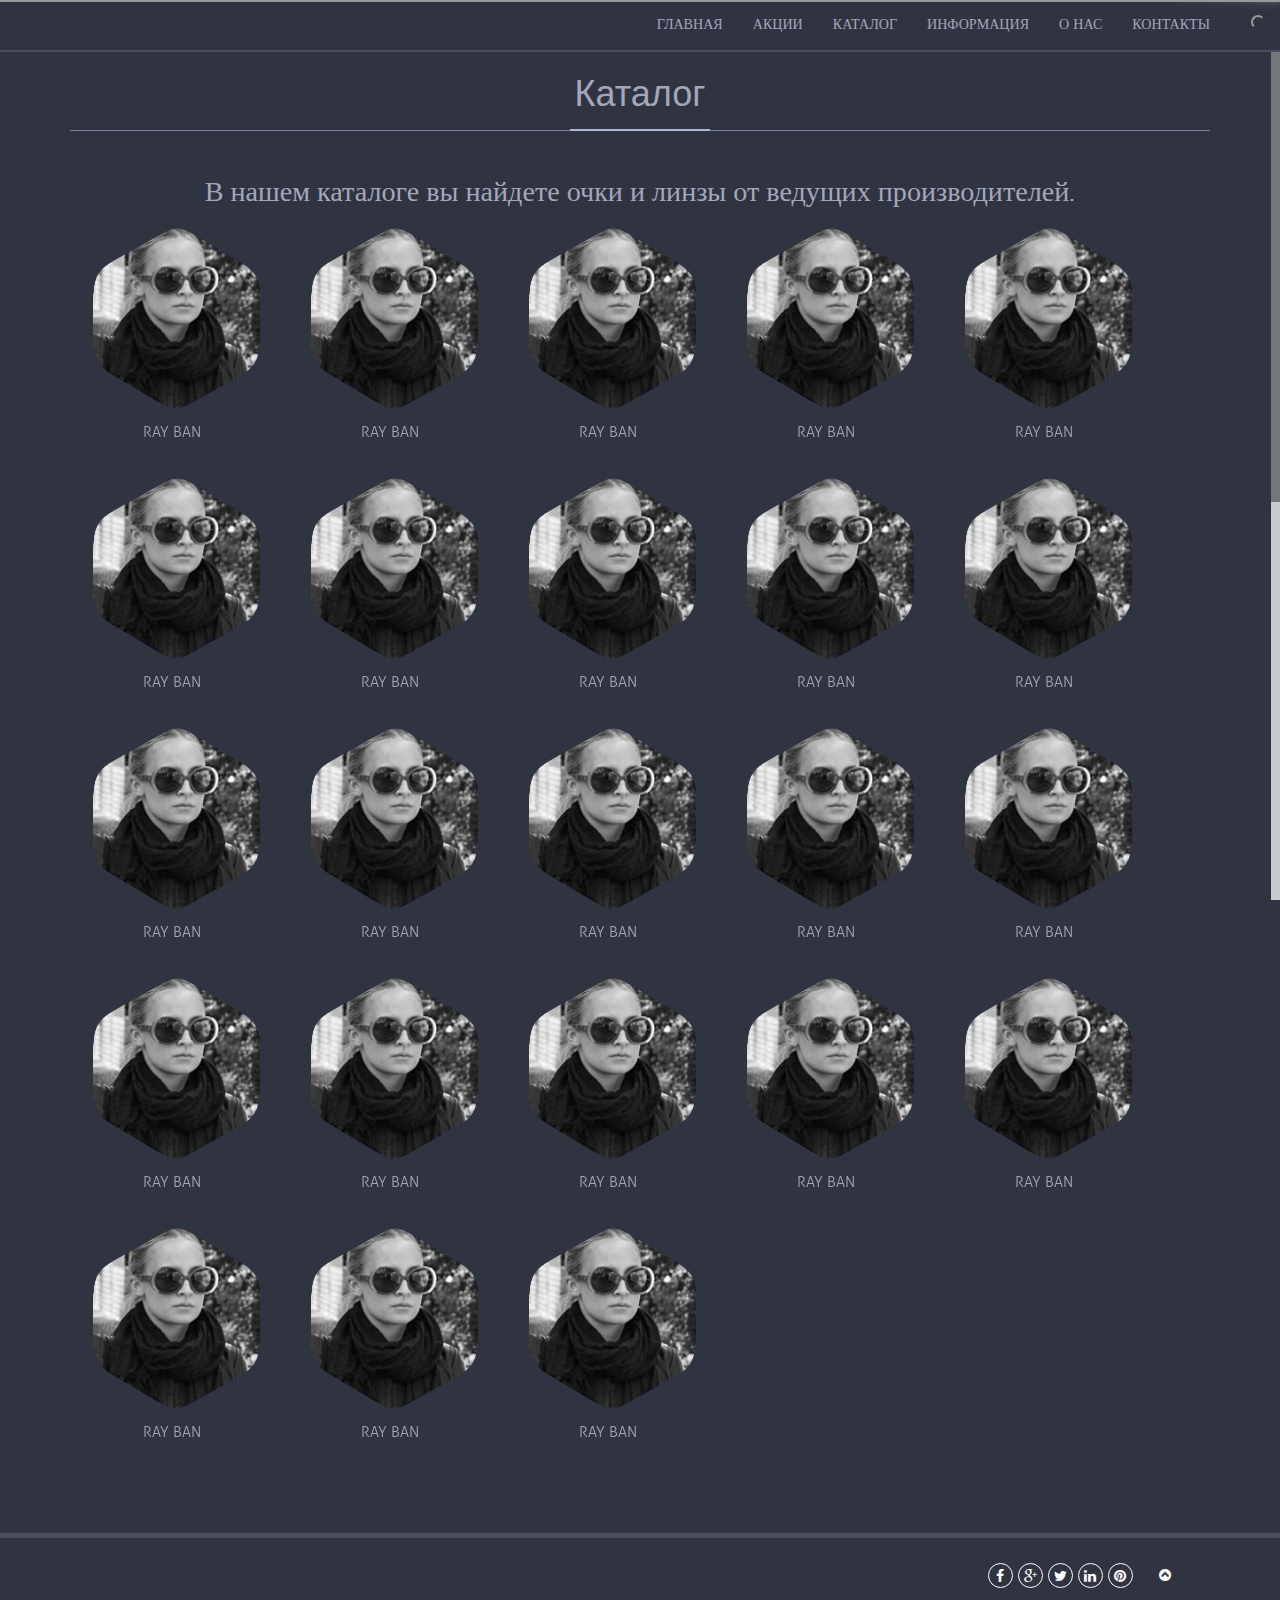
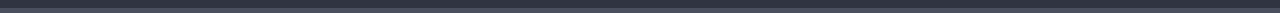
==== catalog.html @ 9fee8ea0 "pages added" ====
<!DOCTYPE html>
<html lang="en">
<head>
<meta charset="utf-8">
<meta name="viewport" content="width=device-width, initial-scale=1.0">
<meta name="description" content="">
<meta name="author" content="">
<meta name="keywords" content="business, corporate, corporate website, creative, html5, marketing, multipurpose, responsive, site templates">
<link rel="shortcut icon" href="img/favicon.png">
<title>Каталог - Люмен Оптика</title>

<!-- Bootstrap core CSS -->
<link href="css/bootstrap.min.css" rel="stylesheet">

<!-- HTML5 shim and Respond.js IE8 support of HTML5 elements and media queries -->
<!--[if lt IE 9]>
	  <link href="css/ie_8.css" rel="stylesheet" />
      <script src="js/ie/html5shiv.js"></script>
      <script src="js/ie/respond.min.js"></script>
<![endif]-->

<!-- Add custom CSS here -->
<link href="font-awesome/css/font-awesome.min.css" rel="stylesheet">
<link href="css/custom.css" rel="stylesheet">
</head>

<body data-spy="scroll" data-target="#ha-header">

<!-- Fixed navbar -->
<div class="navbar navbar-default navbar-fixed-top" id="ha-header">
  <div class="container">
    <div class="navbar-header">
      <button type="button" class="navbar-toggle" data-toggle="collapse" data-target=".navbar-collapse"> <span class="icon-bar"></span> <span class="icon-bar"></span> <span class="icon-bar"></span> </button>
      <a class="navbar-brand logo2" href="index.html"></a> </div>
    <div class="navbar-collapse collapse ">
      <ul class="nav navbar-nav navbar-right">
        <li><a href="index.html#top">Главная</a></li>
        <li><a href="sale.html">Акции</a></li>
        <li><a href="catalog.html">Каталог</a></li>
        <li><a href="#">Информация</a></li>
        <li><a href="#">О нас</a></li>
        <li><a href="#contact">Контакты</a></li>
      </ul>
    </div>
    <!--/.nav-collapse --> 
  </div>
</div>
<!-- End Fixed navbar --> 

<!-- /Services --> 

<!-- Portfolio -->
<div id="portfolio" class="portfolio">
  <div class="container">
    <div class="row">
      <div class="col-xs-12 col-md-12 col-sm-12">
        <div class=" container TitleSection">
          <header class="page-head">
            <h1>Каталог</h1>
          </header>
        </div>
        <span class="catalog-text">В нашем каталоге вы найдете очки и линзы от ведущих производителей.
        </span>
      </div>
    </div>
  </div>
  <div class="container">
    <div class="row">
      <div class="col-xs-12 col-md-12 col-sm-12">

        <div id="filter_container" class="clearfix portfolioContainer">

          <div class="element branding copywriting" data-category="branding">
            <div class="hexagon"> <a href="#"> <span class="mask"></span> <img src="img/1.jpg"  alt="filter"/> </a>
              <div class="portfolio-title">
                <h4>Ray Ban<span>test</span></h4>
              </div>
            </div>
          </div>

          <div class="element branding copywriting" data-category="branding">
            <div class="hexagon"> <a href="#"> <span class="mask"></span> <img src="img/1.jpg"  alt="filter"/> </a>
              <div class="portfolio-title">
                <h4>Ray Ban<span>test</span></h4>
              </div>
            </div>
          </div>
         
          <div class="element branding copywriting" data-category="branding">
            <div class="hexagon"> <a href="#"> <span class="mask"></span> <img src="img/1.jpg"  alt="filter"/> </a>
              <div class="portfolio-title">
                <h4>Ray Ban<span>test</span></h4>
              </div>
            </div>
          </div>
          <div class="element branding copywriting" data-category="branding">
            <div class="hexagon"> <a href="#"> <span class="mask"></span> <img src="img/1.jpg"  alt="filter"/> </a>
              <div class="portfolio-title">
                <h4>Ray Ban<span>test</span></h4>
              </div>
            </div>
          </div>

          <div class="element branding copywriting" data-category="branding">
            <div class="hexagon"> <a href="#"> <span class="mask"></span> <img src="img/1.jpg"  alt="filter"/> </a>
              <div class="portfolio-title">
                <h4>Ray Ban<span>test</span></h4>
              </div>
            </div>
          </div>
         
          <div class="element branding copywriting" data-category="branding">
            <div class="hexagon"> <a href="#"> <span class="mask"></span> <img src="img/1.jpg"  alt="filter"/> </a>
              <div class="portfolio-title">
                <h4>Ray Ban<span>test</span></h4>
              </div>
            </div>
          </div>
          <div class="element branding copywriting" data-category="branding">
            <div class="hexagon"> <a href="#"> <span class="mask"></span> <img src="img/1.jpg"  alt="filter"/> </a>
              <div class="portfolio-title">
                <h4>Ray Ban<span>test</span></h4>
              </div>
            </div>
          </div>

          <div class="element branding copywriting" data-category="branding">
            <div class="hexagon"> <a href="#"> <span class="mask"></span> <img src="img/1.jpg"  alt="filter"/> </a>
              <div class="portfolio-title">
                <h4>Ray Ban<span>test</span></h4>
              </div>
            </div>
          </div>
         
          <div class="element branding copywriting" data-category="branding">
            <div class="hexagon"> <a href="#"> <span class="mask"></span> <img src="img/1.jpg"  alt="filter"/> </a>
              <div class="portfolio-title">
                <h4>Ray Ban<span>test</span></h4>
              </div>
            </div>
          </div>
          <div class="element branding copywriting" data-category="branding">
            <div class="hexagon"> <a href="#"> <span class="mask"></span> <img src="img/1.jpg"  alt="filter"/> </a>
              <div class="portfolio-title">
                <h4>Ray Ban<span>test</span></h4>
              </div>
            </div>
          </div>

          <div class="element branding copywriting" data-category="branding">
            <div class="hexagon"> <a href="#"> <span class="mask"></span> <img src="img/1.jpg"  alt="filter"/> </a>
              <div class="portfolio-title">
                <h4>Ray Ban<span>test</span></h4>
              </div>
            </div>
          </div>
         
          <div class="element branding copywriting" data-category="branding">
            <div class="hexagon"> <a href="#"> <span class="mask"></span> <img src="img/1.jpg"  alt="filter"/> </a>
              <div class="portfolio-title">
                <h4>Ray Ban<span>test</span></h4>
              </div>
            </div>
          </div>
          <div class="element branding copywriting" data-category="branding">
            <div class="hexagon"> <a href="#"> <span class="mask"></span> <img src="img/1.jpg"  alt="filter"/> </a>
              <div class="portfolio-title">
                <h4>Ray Ban<span>test</span></h4>
              </div>
            </div>
          </div>

          <div class="element branding copywriting" data-category="branding">
            <div class="hexagon"> <a href="#"> <span class="mask"></span> <img src="img/1.jpg"  alt="filter"/> </a>
              <div class="portfolio-title">
                <h4>Ray Ban<span>test</span></h4>
              </div>
            </div>
          </div>
         
          <div class="element branding copywriting" data-category="branding">
            <div class="hexagon"> <a href="#"> <span class="mask"></span> <img src="img/1.jpg"  alt="filter"/> </a>
              <div class="portfolio-title">
                <h4>Ray Ban<span>test</span></h4>
              </div>
            </div>
          </div>
          <div class="element branding copywriting" data-category="branding">
            <div class="hexagon"> <a href="#"> <span class="mask"></span> <img src="img/1.jpg"  alt="filter"/> </a>
              <div class="portfolio-title">
                <h4>Ray Ban<span>test</span></h4>
              </div>
            </div>
          </div>

          <div class="element branding copywriting" data-category="branding">
            <div class="hexagon"> <a href="#"> <span class="mask"></span> <img src="img/1.jpg"  alt="filter"/> </a>
              <div class="portfolio-title">
                <h4>Ray Ban<span>test</span></h4>
              </div>
            </div>
          </div>
         
          <div class="element branding copywriting" data-category="branding">
            <div class="hexagon"> <a href="#"> <span class="mask"></span> <img src="img/1.jpg"  alt="filter"/> </a>
              <div class="portfolio-title">
                <h4>Ray Ban<span>test</span></h4>
              </div>
            </div>
          </div>
          <div class="element branding copywriting" data-category="branding">
            <div class="hexagon"> <a href="#"> <span class="mask"></span> <img src="img/1.jpg"  alt="filter"/> </a>
              <div class="portfolio-title">
                <h4>Ray Ban<span>test</span></h4>
              </div>
            </div>
          </div>

          <div class="element branding copywriting" data-category="branding">
            <div class="hexagon"> <a href="#"> <span class="mask"></span> <img src="img/1.jpg"  alt="filter"/> </a>
              <div class="portfolio-title">
                <h4>Ray Ban<span>test</span></h4>
              </div>
            </div>
          </div>
         
          <div class="element branding copywriting" data-category="branding">
            <div class="hexagon"> <a href="#"> <span class="mask"></span> <img src="img/1.jpg"  alt="filter"/> </a>
              <div class="portfolio-title">
                <h4>Ray Ban<span>test</span></h4>
              </div>
            </div>
          </div>
          <div class="element branding copywriting" data-category="branding">
            <div class="hexagon"> <a href="#"> <span class="mask"></span> <img src="img/1.jpg"  alt="filter"/> </a>
              <div class="portfolio-title">
                <h4>Ray Ban<span>test</span></h4>
              </div>
            </div>
          </div>

          <div class="element branding copywriting" data-category="branding">
            <div class="hexagon"> <a href="#"> <span class="mask"></span> <img src="img/1.jpg"  alt="filter"/> </a>
              <div class="portfolio-title">
                <h4>Ray Ban<span>test</span></h4>
              </div>
            </div>
          </div>
        </div>
      </div>
    </div>
  </div>
</div>
<!-- /Portfolio --> 



<!-- Footer -->
<footer>
  <div class="container">
    <div class="row">
      <div class="col-xs-12 col-md-9 col-sm-12">
        <p>&nbsp;</p>
      </div>
      <div class="col-xs-12 col-md-3 col-sm-12">
        <ul class=" footer_social clearfix">
          <li><a href="#"><i class="fa fa-facebook"></i></a></li>
          <li><a href="#"><i class="fa fa-google-plus"></i></a></li>
          <li><a href="#"><i class="fa fa-twitter"></i></a></li>
          <li><a href="#"><i class="fa fa-linkedin"></i></a></li>
          <li><a href="#"><i class="fa fa-pinterest"></i></a></li>
          <li class="go_top"><a href="#top"><i class="fa fa-chevron-circle-up"></i></a></li>
        </ul>
      </div>
    </div>
  </div>
</footer>
<!-- /Footer --> 

<!-- JavaScript --> 
<script src="js/jquery.min.js"></script> 
<script src="js/bootstrap.min.js"></script> 
<script src="js/nicescroll.min.js"></script><!-- jquery nice scroll--> 
<script src="js/pace.min.js" ></script> <!--page load progress bar--> 
<script src="js/jquery.validate.min.js"></script><!--contact page--> 
<script src="http://maps.google.com/maps/api/js?sensor=true"></script><!--google map contact page--> 
<script src="js/gmaps.min.js"></script><!--google map contact page--> 
<script src="js/isotope.min.js"></script><!--Portfolio Filter--> 
<script src="js/flexslider.min.js"></script><!-- FlexSlider --> 
<script src="js/waypoints.min.js"></script><!--Header Effect--> 
<script src="js/custom_min.js"></script><!-- Custom JavaScript  -->

</body>
</html>
---- css/ie_8.css ----
/**IE8***/

.cbp-ig-grid li > a:hover .cbp-ig-title {
  margin-top:-30px
}

.cbp-ig-grid li:hover .cbp-ig-category, .touch .cbp-ig-grid li .cbp-ig-category {
    margin-top:20px;
}
---- css/custom.css ----
/* ==========================================================
                       Global Styles
============================================================= */
@font-face {
 font-family: 'aller_lightregular';
 src: url('aller_lt/aller_lt-webfont.eot');
 src: url('aller_lt/aller_lt-webfont.eot?#iefix') format('embedded-opentype'), url('aller_lt/aller_lt-webfont.woff') format('woff'), url('aller_lt/aller_lt-webfont.ttf') format('truetype'), url('aller_lt/aller_lt-webfont.svg#aller_lightregular') format('svg');
 font-weight: normal;
 font-style: normal;
}
@font-face {
 font-family: 'allerregular';
 src: url('aller_rg/aller_rg-webfont.eot');
 src: url('aller_rg/aller_rg-webfont.eot?#iefix') format('embedded-opentype'), url('aller_rg/aller_rg-webfont.woff') format('woff'), url('aller_rg/aller_rg-webfont.ttf') format('truetype'), url('aller_rg/aller_rg-webfont.svg#allerregular') format('svg');
 font-weight: normal;
font-style: normal;
}
html { font-size: 80% }
body { color: #555; font-family: aller_lightregular; font-size: 1.1em; line-height: 1.5; }
h1, h2, h3, h4, h5, h6 { font-family: "allerregular", Helvetica, Arial, sans-serif; }
a { color: #999; }
a:hover, button { color: #F0D8D9; -webkit-transition: all 0.2s ease-out; -moz-transition: all 0.2s ease-out; -o-transition: all 0.2s ease-out; -ms-transition: all 0.2s ease-out; transition: all 0.2s ease-out; outline:none; }
a:hover, a:focus { color: #BA383D; outline: medium none; text-decoration: none }
::-moz-selection {
color: #fff;
background: #999;
}
::selection {
color: #fff;
background: #000;
}
img { vertical-align: middle; max-width: 100%; height:auto; width: 100%; }
ul { list-style: none; }
/* ==========================================================
                  TitleSection 
============================================================= */
.TitleSection { margin-bottom: 40px; padding:0; width:100% }
.page-head:before { background:  #303441; content: ""; display: block; height: 2px; left: 50%; position: absolute; width: 140px; -webkit-transform:translate(-50%, 0px); -moz-transform:translate(-50%, 0px); -ms-transform:translate(-50%, 0px); -o-transform:translate(-50%, 0px); transform:translate(-50%, 0px); }
.page-head:before { bottom: -1px; }
.page-head { border-bottom: 1px solid #F0D8D9; padding: 5px 0; position: relative; width: 100%; text-align:center }
.page-head small { color: #303441; }
h1 small { font-size: 90% }
/* ==========================================================
            Header Area
============================================================= */
.header { background-color: #000 }
.logo { background: url("../img/passion.png") no-repeat scroll 0 0 transparent; height: 45px; text-indent: -9999px; width: 112px; }
.logo2{font-size:26px; color:white;}
/**bootstrap over style for menu**/
.navbar-default{ background-color: #303441; border-bottom: 2px solid #4A4F5E; top: 0; left: 0; position: fixed; right: 0; z-index: 1030; margin-bottom: 20px; min-height: 50px; -webkit-transform: translateY(0%); -moz-transform: translateY(0%); transform: translateY(0%); -webkit-transition: all 0.5s; -moz-transition: all 0.5s; transition: all 0.5s; }
.navbar-default .navbar-nav > .active > a, .navbar-default .navbar-nav > .active > a:hover, .navbar-default .navbar-nav > .active > a:focus{ background: none repeat scroll 0 0 rgba(0, 0, 0, 0); color: #999; }
.navbar-default .navbar-nav > li > a{ color: #A3A7B9; font-size: 1em; text-transform: uppercase; }

/**small menu**/
.navbar-default .navbar-toggle {border-color: #999;border: 0 none;}
.navbar-default .navbar-toggle .icon-bar {background-color: #999}
.navbar-toggle .icon-bar {border-radius: 0;display: block;height: 4px;width: 30px}
.navbar-default .navbar-toggle:hover, .navbar-default .navbar-toggle:focus {background-color: #999;border-radius: 0 0 0 0;}
.navbar-default .navbar-toggle:hover .icon-bar, .navbar-default .navbar-toggle:focus .icon-bar{background-color: #303441}

.ha-header .navbar-toggle {border-color: #999;border: 0 none;}
.ha-header .navbar-toggle .icon-bar {background-color: #999}
.ha-header .navbar-toggle .icon-bar {border-radius: 0;display: block;height: 4px;width: 30px}
.ha-header .navbar-toggle:hover, .ha-header .navbar-toggle:focus {background-color: #999;border-radius: 0 0 0 0;}
.ha-header .navbar-toggle:hover .icon-bar, .ha-header .navbar-toggle:focus .icon-bar{background-color: #303441}

.ha-header { background-color: #303441; border-bottom: 2px solid #4A4F5E; top: 0; left: 0; position: fixed; right: 0; z-index: 1030; margin-bottom: 20px; min-height: 50px; -webkit-transform: translateY(0%); -moz-transform: translateY(0%); transform: translateY(0%); -webkit-transition: all 0.5s; -moz-transition: all 0.5s; transition: all 0.5s; }
.ha-header .navbar-nav > li > a { color: #A3A7B9; font-size: 1em; text-transform: uppercase; }
.ha-header .navbar-nav > .active > a, .ha-header .navbar-nav > .active > a:hover, .ha-header .navbar-nav > .active > a:focus { background: none repeat scroll 0 0 rgba(0, 0, 0, 0); color: white; }
.ha-header .navbar-nav > li > a:hover, .ha-header .navbar-nav > li > a:focus { background-color: rgba(0, 0, 0, 0); }
/* Individual states */

.ha-header-large { padding: 25px 0; }
.ha-header-small { padding: 6px 0 0; }
.ha-header-small .navbar-nav > li > a { padding-bottom: 10px; padding-top: 10px; }
.ha-header-small .logo { background: url("../img/passion_small.png") no-repeat scroll 0 0 transparent; -webkit-transition: all 0.5s; -moz-transition: all 0.5s; transition: all 0.5s; }
/* ==========================================================
                  jQuery FlexSlider v2.0
 * http://www.woothemes.com/flexslider/   in page 3
============================================================= */

.flex-container a:active, .flexslider a:active, .flex-container a:focus, .flexslider a:focus { outline: none; }
.slides, .flex-control-nav, .flex-direction-nav { margin: 0; padding: 0; list-style: none; }
.flexslider .slides > li { display: none; -webkit-backface-visibility: hidden; } /* Hide the slides before the JS is loaded. Avoids image jumping */
.flexslider .slides img {width: 100%; display: block; height: 350px;}
.flex-pauseplay span { text-transform: capitalize; }
.slides:after { content: "."; display: block; clear: both; visibility: hidden; line-height: 0; height: 0; }
html[xmlns] .slides { display: block; }
* html .slides { height: 1%; }
/* No JavaScript Fallback */
/* If you are not using another script, such as Modernizr, make sure you
 * include js that eliminates this class on page load */
.no-js .slides > li:first-child { display: block; }
/* FlexSlider Default Theme
*********************************/
.flexslider { margin-top:40px; margin-left: 30%; position: relative; -webkit-border-radius: 4px; -webkit-box-shadow: 0 1px 4px rgba(0, 0, 0, .2); zoom: 1; width: 40%;}
.flex-viewport { max-height: 2000px; -webkit-transition: all 1s ease; -moz-transition: all 1s ease; transition: all 1s ease; }
.loading .flex-viewport { max-height: 300px; }
.flexslider .slides { zoom: 1;  height:350px;}
.carousel li { margin-right: 5px }
.flex-caption { background: transparent;color: #FFF;font-size: 2.8em;font-weight: bold;left: 5%;margin-bottom: 0;max-width: 50%;  padding: 20px; position: absolute; text-transform: uppercase;top: 35%;z-index: 500;text-shadow: 3px 2px 0 rgba(0, 0, 0, 0.3)}
/* Direction Nav */
.flex-direction-nav a { background: url("../img/bg_direction_nav.png") no-repeat scroll 0 0 #303441;
  cursor: pointer;display: block;height: 47px;margin: -20px 0 0;opacity: 0;position: absolute;text-indent: -9999px; top: 50%;
  width: 44px;}
 .flex-direction-nav .flex-next { background-position: 100% 0; right: 0; }
.flex-direction-nav .flex-prev { left: 0; }
.flexslider:hover .flex-next { opacity: 0.8; right: 0; }
.flexslider:hover .flex-prev { opacity: 0.8; left: 0; }
.flexslider:hover .flex-next:hover, .flexslider:hover .flex-prev:hover { opacity: 1; }
.flex-direction-nav .disabled { opacity: .3!important; filter:alpha(opacity=30); cursor: default; }
/* Control Nav */
.flex-control-nav { width: 100%; position: absolute; bottom: -40px; text-align: center; display: none; }
.flex-control-nav li { margin: 0 6px; display: inline-block; zoom: 1; *display: inline;
}
.flex-control-paging li a { width: 11px; height: 11px; display: block; background: #666; background: rgba(0, 0, 0, 0.5); cursor: pointer; text-indent: -9999px; -webkit-border-radius: 20px; -moz-border-radius: 20px; -o-border-radius: 20px; border-radius: 20px; box-shadow: inset 0 0 3px rgba(0, 0, 0, 0.3); }
.flex-control-paging li a:hover { background: #333; background: rgba(0, 0, 0, 0.7); }
.flex-control-paging li a.flex-active { background: #000; background: rgba(0, 0, 0, 0.9); cursor: default; }
.flex-control-thumbs { margin: 5px 0 0; position: static; overflow: hidden; }
.flex-control-thumbs li { width: 25%; float: left; margin: 0; }
.flex-control-thumbs img { width: 100%; display: block; opacity: .7; cursor: pointer; }
.flex-control-thumbs img:hover { opacity: 1; }
.flex-control-thumbs .active { opacity: 1; cursor: default; }
@media (min-width: 768px) {
.flex-caption{font-size:1.5em;text-shadow: 1px 1px 0 rgba(0, 0, 0, 0.3)}
	}
@media (min-width: 320px) and (max-width: 769px){
.flexslider{display:none;}
.flex-caption{font-size:.9em;text-shadow: 1px 1px 0 rgba(0, 0, 0, 0.3)}
.sale_icon{
  display: none;
}
	}	
 @media screen and (max-width: 860px) {
.flex-direction-nav .flex-prev {
opacity: 1;
left: 0;
}
.flex-direction-nav .flex-next {
opacity: 1;
right: 0;
}
}
/* ==========================================================
                services
============================================================= */
.services, .about { background: #F2F2F2; border-bottom: 5px solid #FCFCFC; color: #666D89; padding: 50px 0; }
.ser_wrap_3 { border-bottom: 1px solid #EDEDED; margin: 0; overflow: hidden; padding: 20px 0; }
.ser_wrap_3 ul { overflow: hidden; padding: 0; }
.ser_wrap_3 ul li { margin-bottom: 0; overflow: hidden; }
.ser_wrap_3 .icon_ser { border: 1px solid #666D89; -moz-border-radius: 045px 45px 45px 45px; -webkit-border-radius: 45px 45px 45px 45px; border-radius: 45px 45px 45px 45px; color: #666D89; float: left; font-size: 1.9em; height: 50px; line-height: 50px; text-align: center; vertical-align: middle; width: 50px; }
.ser_wrap_3 .wrap { float: left; margin: 0 0 10px 10px; width: 79%; }
.ser_wrap_3.option2 ul li:hover .icon_ser { font-size:3.6em; }
.ser_wrap_3 .wrap h3 { margin: 5px 0 }
.ser_wrap_3.option3 ul li { text-align: center; }
.ser_wrap_3.option3 .icon_ser { border: 2px solid; display: block; float: none; font-size: 3em; height: 75px; line-height:75px; margin: 0 auto 20px; width:75px }
.ser_wrap_3.option3 .wrap { float: none; width: 100%; }
/* ==========================================================
                portfolio
============================================================= */
#portfolio .page-head:before, #projects .page-head:before { background:  #AFB6D1 }
#portfolio .page-head small, #projects .page-head small { color: #AFB6D1 }
#portfolio .page-head, #projects .page-head { border-bottom: 1px solid #767E9E }
.portfolio, .projects { background-color: #303441; border-bottom: 5px solid #4A4F5E; color: #767E9E; padding: 50px 0 }
.portfolioFilter { margin: 25px 0 10px; padding: 10px 0; }
.portfolioContainer .hexagon a span.mask { background: url("../img/hexagon_mask_2.png") no-repeat; }
.portfolioContainer .hexagon { margin:0 25px 25px 0 }
.hexagon h4 { font-family: aller_lightregular; font-size: 15px; text-transform: uppercase; }
.isotope-item { z-index: 2; }
.isotope-hidden.isotope-item { pointer-events: none; z-index: 1; }
.isotope, .isotope .isotope-item { /* change duration value to whatever you like */ -webkit-transition-duration: 0.8s; -moz-transition-duration: 0.8s; transition-duration: 0.8s; }
.isotope { -webkit-transition-property: height, width; -moz-transition-property: height, width; transition-property: height, width; }
.isotope .isotope-item { -webkit-transition-property: -webkit-transform, opacity; -moz-transition-property: -moz-transform, opacity; transition-property: transform, opacity; }
/**** disabling Isotope CSS3 transitions ****/
.isotope.no-transition, .isotope.no-transition .isotope-item, .isotope .isotope-item.no-transition { -webkit-transition-duration: 0s; -moz-transition-duration: 0s; -ms-transition-duration: 0s; -o-transition-duration: 0s; transition-duration: 0s; }
/* End: Recommended Isotope styles */
/* disable CSS transitions for containers with infinite scrolling*/
.isotope.infinite-scrolling { -webkit-transition: none; -moz-transition: none; -ms-transition: none; -o-transition: none; transition: none; }
#filter_container { padding: 5px; margin-bottom: 20px; }
#filter_header { padding-bottom: 1.0em; }
#filter_header h3 { margin-bottom: 0.2em; font-size: 15px; }
#filter_header h4 { font-weight: bold; }
#filter_header ul { margin: 0; list-style: none; padding:0 }
#filter_header ul ul { margin-left: 1.5em; }
#filter_header li { float: left; margin:0 0.5em 0 0; }
#filter_header li a { color: #AFB6D1; padding: 0.4em 0.5em; text-transform:uppercase; }
#filter_header li a.selected { color: #AFB6D1; font-weight: bold; text-shadow: none; background-color:#4A4E5C }
/* ==========================================================
                About
============================================================= */
#about .page-head:before, #services .page-head:before { background:  #666D89 }
#about .page-head small, #services .page-head small { color: #A3A7B9 }
#about .page-head, #services .page-head { border-bottom: 1px solid #A3A7B9 }
.hexagon { margin: 10px auto 5px; overflow: hidden; width: 193px }
.portfolio-title { position: relative; float: left; width: 100%; height: 20px; overflow: hidden; margin-top: 5px; }
.portfolio-title h4 { position: relative; line-height: 20px; width: 100%; text-align: center; margin:0; }
.portfolio-title h4 span { width: 100%; position: absolute; margin: 0 auto; left: 0; color: #A3A7B9; top: 20px; }
.hexagon a { float: left; width: 200px; height: 200px; overflow: hidden; display: block; position: relative; }
.hexagon a img { position: absolute; left: 0; top: 0; -webkit-filter: grayscale(100%); -moz-filter: grayscale(100%); -o-filter: grayscale(100%); -ms-filter: grayscale(100%); filter: grayscale(100%); -webkit-transition: 300ms ease-out; -moz-transition: 300ms ease-out; -o-transition: 300ms ease-out; transition: 300ms ease-out; -webkit-backface-visibility: hidden; }
.hexagon a img.hovering { left: 5px; -webkit-filter: grayscale(0%); -moz-filter: grayscale(0%); -o-filter: grayscale(0%); -ms-filter: grayscale(0%); filter: grayscale(0%); }
.hexagon a span.mask { width: 300px; height: 300px; position: absolute; top: -50px; left: -50px; z-index: 2; background: url("../img/hexagon_mask.png") no-repeat; -webkit-transition:-webkit-transform 300ms ease-out; -moz-transition:-moz-transform 300ms ease-out; -o-transition:-o-transform 300ms ease-out; transition:transform 300ms ease-out; -webkit-backface-visibility: hidden; -webkit-backface-visibility: hidden; }
.hexagon a span.mask:hover { -webkit-transform:rotate(30deg); -moz-transform:rotate(30deg); -ms-transform:rotate(30deg); -o-transform:rotate(30deg); transform:rotate(30deg); }
.about_wrap_one { margin-bottom: 45px; text-align: center; }
.about_wrap_one p { margin-top:15px }
.holder { overflow:hidden }
.holder > img { transition: all 0.5s ease-in-out; -webkit-transition: all 0.5s ease-in-out; -moz-transition: all 0.5s ease-in-out; -o-transition: all 0.5s ease-in-out; }
.about_wrap { margin-top: 20px; }
.about_wrap:hover img { -webkit-transform: scale(1.1) rotate(3deg); -moz-transform: scale(1.1) rotate(3deg); -o-transform: scale(1.1) rotate(3deg); -ms-transform: scale(1.1) rotate(3deg); }
.about_data { overflow: hidden; padding: 15px; background-color:#EEEDED; }
.about_data ul.title { margin:0 0 10px; padding: 0; }
div.arrow { background: url("../img/arrow.png") no-repeat scroll 0 0 rgba(0, 0, 0, 0); height: 9px; margin: -8px 0 0 17px; position: relative; width: 12px; }
.about_data h2, .about_data h3, .about_data p { margin: 0; }
.about_data h2 { font-size: 16px; line-height: 20px; margin-bottom: 3px; text-transform: uppercase; }
.about_data h3 { font-size: 11px; line-height: 17px; text-transform: uppercase; }
.about_data p { margin-top: 13px; }
.about_social { border-top: 1px dotted #CCC; margin: 13px 0 0; overflow: hidden; padding: 13px 0 0 }
.about_wrap_one .about_social { padding: 15px 13.5% 0 }
.about_wrap_one .about_social li { display: inline-block; text-align: center; }
.about_social li { border: 1px solid; border-radius: 50% 50% 50% 50%; display: inline; float: left; height: 30px; line-height: 30px; margin-right: 8px; text-align: center; width: 30px; }
.about_social li:hover { background-color:#666D89; border:none }
.about_social li:hover a { color:#F2F2F2 }
.about_social li a { font-size: 17px; padding: 0 5px; color:#666D89 }
/* ==========================================================
                Projects
============================================================= */

.project_wrap { margin: 40px 0 0; }
/* General grid styles */
.cbp-ig-grid { list-style: none; padding: 0 0 50px 0; margin: 0; }
/* Clear floats */
.cbp-ig-grid:before, .cbp-ig-grid:after { content: " "; display: table; }
.cbp-ig-grid:after { clear: both; }
/* grid item */
.cbp-ig-grid li { width: 33%; float: left; height: 330px; text-align: center; border-top: 1px solid #767E9E; }

/* we are using a combination of borders and box shadows to control the grid lines */
.cbp-ig-grid li:nth-child(-n+3) {
 border-top: none;
}
 .cbp-ig-grid li:nth-child(3n-1), .cbp-ig-grid li:nth-child(3n-2) {
 box-shadow: 1px 0 0 #767E9E;
}
/* anchor style */
.cbp-ig-grid li > a { display: block; height: 100%; color: #767E9E; -webkit-transition: background 0.2s; -moz-transition: background 0.2s; transition: background 0.2s; }
/* title element */
.cbp-ig-grid .cbp-ig-title { font-family: aller_lightregular; font-size: 1.5em; margin: 20px 0 10px 0; padding: 20px 0 0 0; position: relative; text-transform: uppercase; -webkit-transition: -webkit-transform 0.2s; -moz-transition: -moz-transform 0.2s; transition: transform 0.2s; }
.cbp-ig-grid .cbp-ig-title:before { content: ''; position: absolute; background: #767E9E; width: 160px; height: 6px; top: 0px; left: 50%; margin: -10px 0 0 -80px; -webkit-transition: margin-top 0.2s; /* top or translate does not seem to work in Firefox */ -moz-transition: margin-top 0.2s; transition: margin-top 0.2s; }
.cbp-ig-grid .cbp-ig-category { text-transform: uppercase; display: inline-block; font-size: 1em; letter-spacing: 1px; color: #AFB6D1; -webkit-transform: translateY(10px); -moz-transform: -moz-translateY(10px); -ms-transform: -ms-translateY(10px); transform: translateY(10px); opacity: 0; -webkit-transition: -webkit-transform 0.3s, opacity 0.2s; -moz-transition: -moz-transform 0.3s, opacity 0.2s; -webkit-transition: transform 0.3s, opacity 0.2s; }
.cbp-ig-grid li:hover .cbp-ig-category, .touch .cbp-ig-grid li .cbp-ig-category { opacity: 1; -webkit-transform: translateY(0px); -moz-transform: translateY(0px); -ms-transform: translateY(0px); transform: translateY(0px); }
/* Hover styles */

.cbp-ig-grid li > a:hover { background: #353947; }
.cbp-ig-grid li > a:hover .cbp-ig-icon { -webkit-transform: translateY(10px); -moz-transform: translateY(10px); -ms-transform: translateY(10px); transform: translateY(10px); }
.cbp-ig-grid li > a:hover .cbp-ig-icon:before, .cbp-ig-grid li > a:hover .cbp-ig-title { color: #AFB6D1; }
.cbp-ig-grid li > a:hover .cbp-ig-title { -webkit-transform: translateY(-30px); -moz-transform: translateY(-30px); -ms-transform: translateY(-30px); transform: translateY(-30px); }
.cbp-ig-grid li > a:hover .cbp-ig-title:before { background: #AFB6D1; margin-top: 60px; }
 @media screen and (max-width: 62.75em) {
 .cbp-ig-grid li {
 width: 50%;
}

	/* reset the grid lines */
	.cbp-ig-grid li:nth-child(-n+3) {
 border-top: 1px solid #767E9E;
}
 .cbp-ig-grid li:nth-child(3n-1), .cbp-ig-grid li:nth-child(3n-2) {
 box-shadow: none;
}
 .cbp-ig-grid li:nth-child(-n+2) {
 border-top: none;
}
 .cbp-ig-grid li:nth-child(2n-1) {
 box-shadow: 1px 0 0 #767E9E;
}
}
 @media screen and (max-width: 41.6em) {
 .cbp-ig-grid li {
 width: 100%;
}
 .cbp-ig-grid li:nth-child(-n+2) {
 border-top: 1px solid #767E9E;
}
 .cbp-ig-grid li:nth-child(2n-1) {
 box-shadow: none
}
 .cbp-ig-grid li:first-child {
 border-top: none;
}
}
 @media screen and (max-width: 25em) {
 .cbp-ig-grid {
 font-size: 80%;
}
 .cbp-ig-grid .cbp-ig-category {
 margin-top: 20px;
}
}
/* ==========================================================
                contact us
============================================================= */
.for_contact{
  margin-bottom: 10px;
}

#contact .page-head:before { background:  #FFF }
#contact .page-head small { color: #999}
#contact .page-head { border-bottom: 1px solid #999 }
.contact { background-color: #555; border-bottom: 5px solid #444; padding: 50px; font-size:.9em; color: #fff; font-size: 1.1em; line-height: 1.5; }
.contact a { color: #F0D8D9 }
.contact a:hover { color: #7A191C }
#map { display: block; height:255px; margin: 0 auto; }
#map.large { height:280px; }
.overlay { display:block; text-align:center; color:#fff; font-size:60px; line-height:80px; opacity:0.8; padding:0 4px; }
.overlay_arrow { left:50%; margin-left:-16px; width:0; height:0; position:absolute; }
.overlay_arrow.above { bottom:-15px; border-left:16px solid transparent; border-right:16px solid transparent; border-top:16px solid #336699; }
.overlay_arrow.below { top:-15px; border-left:16px solid transparent; border-right:16px solid transparent; border-bottom:16px solid #336699; }
.contact_wrap { margin-top: 40px; }
.contact_wrap > h3 { margin: 20px 0; }
.contact .jumbotron { background-color: #F2F2F2; padding: 5px 15px; color:#666D89; }
address { font-size: 0.8em; }
address strong { font-size: 1.2em; }
.contact_wrap .form-group { margin-bottom: 15px; }
.contact_wrap label { margin-bottom: 5px; }
label.error { color: #F0D8D9; display: block; float: none; font-size: 14px; margin-top: 5px; text-transform: none; width: auto; }
.submitted { background: none repeat scroll 0 0 rgba(255, 255, 255, 0.4); padding: 25px; text-align: center; margin: 50px 0; }
.container .jumbotron.option2 { margin-top: 25px; padding: 80px 30px; }
.jumbotron.option2 .social_icons { position:relative; text-align:left; }
.jumbotron.option2 .social_icons > ul { margin: 5px 0 !important; padding: 0; }
label { color: #BA383D; font-size: 1.29em; font-weight: lighter; margin-bottom: 10px; text-transform: uppercase; }
.form-control { background-color: #BA383D; color: #F0D8D9; border: none; border-radius: 0 0 0 0; height: 40px; line-height: 1.5; box-shadow: none; }
.form-control:focus { border-color: #F0D8D9; color:#F0D8D9; -webkit-box-shadow: -0.4em 0em 0em 0em #F0D8D9 inset; -moz-box-shadow: -0.4em 0em 0em 0em #F0D8D9 inset; box-shadow: -0.4em 0em 0em 0em #F0D8D9 inset; -webkit-transition: background-color 0.3s ease-out, box-shadow 0.2s ease, border-color 0.2s ease; -moz-transition: background-color 0.3s ease-out, box-shadow 0.2s ease, border-color 0.2s ease; -o-transition: background-color 0.3s ease-out, box-shadow 0.2s ease, border-color 0.2s ease; -ms-transition: background-color 0.3s ease-out, box-shadow 0.2s ease, border-color 0.2s ease; transition: background-color 0.3s ease-out, box-shadow 0.2s ease, border-color 0.2s ease; }
.form-control:-moz-placeholder {
color: #999;
}
.form-control::-moz-placeholder {
color: #999;
opacity: 1;
}
.form-control:-ms-input-placeholder {
color: #999;
}
.form-control::-webkit-input-placeholder {
color: #999;
}
.btn-default { background-color: #303441; border: none; color: #AFB6D1 }
.btn-default:hover, .btn-default:focus, .btn-default:active, .btn-default.active, .open .dropdown-toggle.btn-default { background-color: #4A4F5E; color: #AFB6D1; outline: none; }
/* ==========================================================
                Footer
============================================================= */
footer { background-color: #303441; border-bottom: 5px solid #4A4F5E; color: #fff; padding: 25px 0 10px }
footer a { color: #fff }
.footer_social > li { border: 1px solid #fff; border-radius: 50% 50% 50% 50%; float: left; height: 25px; line-height: 25px; margin-right: 5px; text-align: center; width: 25px; }
.footer_social > li:hover { background-color: #fff }
.footer_social > li:hover a { color: #000; }
.footer_social li.go_top { margin-left:15px; border:none }
/* ==========================================================
                 page load progress bar
============================================================= */
.pace { -webkit-pointer-events: none; pointer-events: none; -webkit-user-select: none; -moz-user-select: none; user-select: none; }
.pace-inactive { display: none; }
.pace .pace-progress { background: #999; position: fixed; z-index: 2000; top: 0; left: 0; height: 2px; -webkit-transition: width 1s; -moz-transition: width 1s; -o-transition: width 1s; transition: width 1s; }
.pace .pace-progress-inner { display: block; position: absolute; right: 0px; width: 100px; height: 100%; box-shadow: 0 0 10px #999, 0 0 5px #999; opacity: 1.0; -webkit-transform: rotate(3deg) translate(0px, -4px); -moz-transform: rotate(3deg) translate(0px, -4px); -ms-transform: rotate(3deg) translate(0px, -4px); -o-transform: rotate(3deg) translate(0px, -4px); transform: rotate(3deg) translate(0px, -4px); }
.pace .pace-activity { display: block; position: fixed; z-index: 2000; top: 15px; right: 15px; width: 14px; height: 14px; border: solid 2px transparent; border-top-color: #999; border-left-color: #999; border-radius: 10px; -webkit-animation: pace-spinner 400ms linear infinite; -moz-animation: pace-spinner 400ms linear infinite; -ms-animation: pace-spinner 400ms linear infinite; -o-animation: pace-spinner 400ms linear infinite; animation: pace-spinner 400ms linear infinite; }
 @-webkit-keyframes pace-spinner { 0% {
-webkit-transform: rotate(0deg);
transform: rotate(0deg);
}
 100% {
-webkit-transform: rotate(360deg);
transform: rotate(360deg);
}
}
@-moz-keyframes pace-spinner { 0% {
-moz-transform: rotate(0deg);
transform: rotate(0deg);
}
 100% {
-moz-transform: rotate(360deg);
transform: rotate(360deg);
}
}
@-o-keyframes pace-spinner { 0% {
-o-transform: rotate(0deg);
transform: rotate(0deg);
}
 100% {
-o-transform: rotate(360deg);
transform: rotate(360deg);
}
}
@-ms-keyframes pace-spinner { 0% {
-ms-transform: rotate(0deg);
transform: rotate(0deg);
}
 100% {
-ms-transform: rotate(360deg);
transform: rotate(360deg);
}
}
@keyframes pace-spinner { 0% {
transform: rotate(0deg);
transform: rotate(0deg);
}
 100% {
transform: rotate(360deg);
transform: rotate(360deg);
}
}
/* ==========================================================
               any-old-icon font face
============================================================= */
@font-face {
 font-family: 'any-old-icon';
 src:url('anyoldicon/any-old-icon.eot');
 src:url('anyoldicon/any-old-icon.eot?#iefix') format('embedded-opentype'), url('anyoldicon/any-old-icon.woff') format('woff'), url('anyoldicon/any-old-icon.ttf') format('truetype'), url('anyoldicon/any-old-icon.svg#any-old-icon') format('svg');
 font-weight: normal;
 font-style: normal;
}
/* the icon with pseudo class for icon font */
.cbp-ig-icon { padding: 40px 0 20px; display: block; -webkit-transition: -webkit-transform 0.2s; transition: -moz-transform 0.2s; transition: transform 0.2s; }
.cbp-ig-icon:before { font-family: 'any-old-icon'; font-size: 10em; speak: none; font-style: normal; font-weight: normal; font-variant: normal; text-transform: none; line-height: 1; -webkit-font-smoothing: antialiased; }
.pavitra-s-tandon-only-goodness:before { content: "\e000"; }
.ian-yates-y-fronts:before { content: "\e001"; }
.pavitra-s-tandon-chat-for-lovers:before { content: "\e002"; }
.muhamad-bahrul-ulum-log-out:before { content: "\e003"; }
.muhamad-bahrul-ulum-log-in:before { content: "\e004"; }
.justin-skull-ribbon:before { content: "\e005"; }
.justin-burns-skull:before { content: "\e006"; }
.justin-burns-skull-badge:before { content: "\e007"; }
.designmodo-settings:before { content: "\e008"; }
.designmodo-location:before { content: "\e009"; }
.designmodo-like:before { content: "\e00a"; }
.cole-townsend-pencil:before { content: "\e00b"; }
.cole-townsend-check:before { content: "\e00c"; }
.cole-townsend-chat:before { content: "\e00d"; }
.ian-yates-porridge:before { content: "\e00e"; }
.ian-yates-mr-whippy:before { content: "\e00f"; }
.ian-yates-milk:before { content: "\e010"; }
.aleks-dorohovich-rocket:before { content: "\e011"; }
.vincent-gschwindemann-sun:before { content: "\e012"; }
.vectortuts-pirate-panda:before { content: "\e013"; }
.sanjit-saha-afro:before { content: "\e014"; }
.samuel-sosina-command-line:before { content: "\e015"; }
.quin-robinson-casual-shoe:before { content: "\e016"; }
.michael-howarth-tardis:before { content: "\e017"; }
.kenneth-bielinski-timer:before { content: "\e018"; }
.juan-ortiz-zaforas-plug-f-female:before { content: "\e019"; }
.juan-ortiz-zaforas-plug-c-female:before { content: "\e01a"; }
.juan-gomez-alzaga-rocking-horse:before { content: "\e01b"; }
.juan-gomez-alzaga-paint-brush:before { content: "\e01c"; }
.juan-gomez-alzaga-leaf:before { content: "\e01d"; }
.juan-gomez-alzaga-bird:before { content: "\e01e"; }
.jeffrey-herrera-beer-mug:before { content: "\e01f"; }
.jack-rugile-anchor:before { content: "\e020"; }
.ilias-ismanalijev-batman:before { content: "\e021"; }
.corinne-ducusin-doumbek:before { content: "\e022"; }
.aleks-dorohovich-triforce:before { content: "\e023"; }
.steve-debeus-farm:before { content: "\e024"; }
.patrik-larsson-pokemon:before { content: "\e025"; }
.patrik-larsson-pakman:before { content: "\e026"; }
.ordog-zoltan-canon:before { content: "\e027"; }
.johana-barretto-kitty:before { content: "\e028"; }
.johana-barretto-kitty-stripy:before { content: "\e029"; }
.jj-moi-manga-poison:before { content: "\e02a"; }
.jj-moi-manga-eye:before { content: "\e02b"; }
.jj-moi-kneel:before { content: "\e02c"; }
.dom-waters-speedo:before { content: "\e02d"; }
.dom-waters-knife:before { content: "\e02e"; }
.derek-mui-tie:before { content: "\e02f"; }
.derek-mui-invader:before { content: "\e030"; }
.darren-reay-telephone-box:before { content: "\e031"; }
.darren-reay-pen-nib:before { content: "\e032"; }
.arno-hattingh-park:before { content: "\e033"; }
.anton-boshoff-headset:before { content: "\e034"; }
.joshua-barker-landscape:before { content: "\e035"; }
.joshua-barker-house:before { content: "\e036"; }
.jory-raphael-cart:before { content: "\e037"; }
.johan-manuel-hernandez-record-player:before { content: "\e038"; }
.danis-lou-joystick:before { content: "\e039"; }
.christina-pedersen-walkman:before { content: "\e03a"; }
.christina-pedersen-cassette:before { content: "\e03b"; }
.chris-spittles-unpinned:before { content: "\e03c"; }
.chris-spittles-save:before { content: "\e03d"; }
.chris-spittles-pinned:before { content: "\e03e"; }
.chris-spittles-health:before { content: "\e03f"; }
.chris-spittles-geo-location:before { content: "\e040"; }
.cesgra-globe:before { content: "\e041"; }
.matt-hakes-spectacles:before { content: "\e042"; }
.matt-hakes-moustache:before { content: "\e043"; }
.ian-yates-creative-commons:before { content: "\e044"; }


.shape {
  background-color: rgb(242, 242, 242);
   text-shadow: 1px 1px rgb(188, 188, 188), 2px 2px rgb(195, 195, 195), 3px 3px rgb(202, 202, 202), 4px 4px rgb(208, 208, 208), 5px 5px rgb(215, 215, 215), 6px 6px rgb(222, 222, 222), 7px 7px rgb(228, 228, 228), 8px 8px rgb(235, 235, 235), 9px 9px rgb(242, 242, 242);
   box-shadow: 1px 1px rgb(198, 198, 198), 2px 2px rgb(202, 202, 202), 3px 3px rgb(207, 207, 207), 4px 4px rgb(211, 211, 211), 5px 5px rgb(215, 215, 215), 6px 6px rgb(220, 220, 220), 7px 7px rgb(224, 224, 224), 8px 8px rgb(228, 228, 228), 9px 9px rgb(233, 233, 233), 10px 10px rgb(237, 237, 237), 11px 11px rgb(242, 242, 242);
  height: 150px;
  width: 150px;
  font-size: 75px;
  line-height: 150px;
  text-align: center;
}

#ascrail2000 > div {background-color:#888 !important;}

.for_map{
  width:100%;
  padding-bottom:20px;
  height: 200px;
}

.h3-sale{
  text-align: center;
  font-size: 2em;
}

.sale_icon{
padding-bottom: 10px;
width: 8%;
margin-right: 0px;
float: left;
padding-left: 5px;
}

.sale_event{
  border: 3px solid #666D89;
  overflow:hidden;
  /* background-color: #dbdbdb; */
  margin-bottom: 40px;
}

.sale_text{
  text-align: center;
  width: 92%;
  float: left;
}

.sale_text span{
  font-size: 2em;
}

.portfolio{
  color:#A3A7B9;
  text-align: center;
}

.catalog-text{
  text-align: center;
    font-size: 2em;
}

@media (min-width: 320px) and (max-width: 769px){
.sale_text{
  float: center;
  width: 100%;
}
  } 

.sale-container{
  border-top: 3px solid #666D89;
  padding: 5px;
}

#services{
  padding-bottom: 0px;
  margin-bottom: 0px;
}
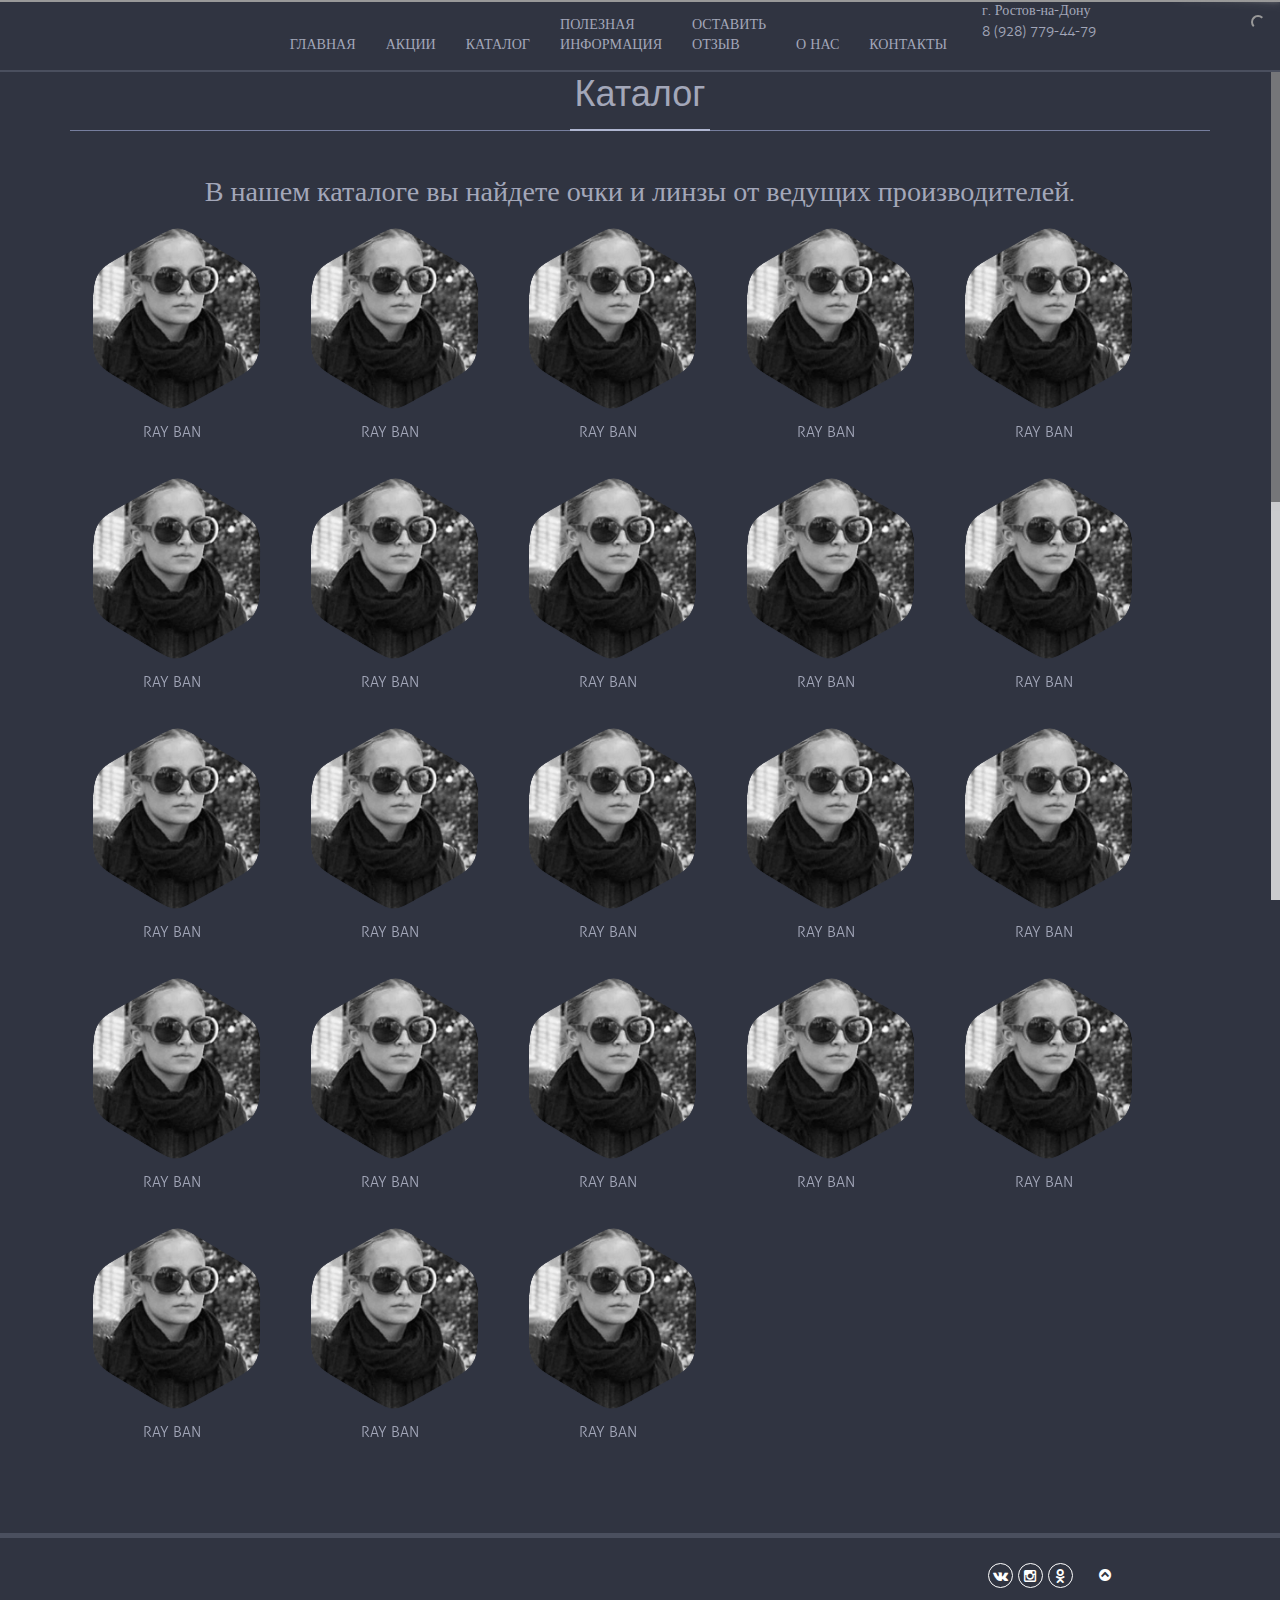
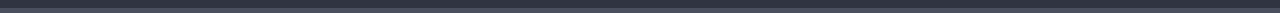
==== commit 79f206cb: "respond added, menu and sales fixed" ====
--- a/catalog.html
+++ b/catalog.html
@@ -34,12 +34,14 @@
       <a class="navbar-brand logo2" href="index.html"></a> </div>
     <div class="navbar-collapse collapse ">
       <ul class="nav navbar-nav navbar-right">
-        <li><a href="index.html#top">Главная</a></li>
-        <li><a href="sale.html">Акции</a></li>
-        <li><a href="catalog.html">Каталог</a></li>
-        <li><a href="#">Информация</a></li>
-        <li><a href="#">О нас</a></li>
-        <li><a href="#contact">Контакты</a></li>
+        <li><a href="index.html#top"><br>Главная</a></li>
+        <li><a href="sale.html"><br>Акции</a></li>
+        <li><a href="catalog.html"><br>Каталог</a></li>
+        <li><a href="#">Полезная<br>Информация</a></li>
+        <li><a href="respond.html">Оставить<br>Отзыв</a></li>
+        <li><a href="#"><br>О нас</a></li>
+        <li><a href="#contact"><br>Контакты</a></li>
+        <li class="min-info">г. Ростов-на-Дону<br>8 (928) 779-44-79</li>
       </ul>
     </div>
     <!--/.nav-collapse --> 
@@ -264,11 +266,9 @@
       </div>
       <div class="col-xs-12 col-md-3 col-sm-12">
         <ul class=" footer_social clearfix">
-          <li><a href="#"><i class="fa fa-facebook"></i></a></li>
-          <li><a href="#"><i class="fa fa-google-plus"></i></a></li>
-          <li><a href="#"><i class="fa fa-twitter"></i></a></li>
-          <li><a href="#"><i class="fa fa-linkedin"></i></a></li>
-          <li><a href="#"><i class="fa fa-pinterest"></i></a></li>
+          <li><a href="https://vk.com/club72960834"><i class="fa fa-vk"></i></a></li>
+          <li><a href="https://instagram.com/lumenoptica/"><i class="fa fa-instagram"></i></a></li>
+          <li><a href="http://ok.ru/profile/226343630035"><i class="fa fa-odnoklassniki"></i></a></li>
           <li class="go_top"><a href="#top"><i class="fa fa-chevron-circle-up"></i></a></li>
         </ul>
       </div>
--- a/css/custom.css
+++ b/css/custom.css
@@ -48,7 +48,7 @@
 .logo2{font-size:26px; color:white;}
 /**bootstrap over style for menu**/
 .navbar-default{ background-color: #303441; border-bottom: 2px solid #4A4F5E; top: 0; left: 0; position: fixed; right: 0; z-index: 1030; margin-bottom: 20px; min-height: 50px; -webkit-transform: translateY(0%); -moz-transform: translateY(0%); transform: translateY(0%); -webkit-transition: all 0.5s; -moz-transition: all 0.5s; transition: all 0.5s; }
-.navbar-default .navbar-nav > .active > a, .navbar-default .navbar-nav > .active > a:hover, .navbar-default .navbar-nav > .active > a:focus{ background: none repeat scroll 0 0 rgba(0, 0, 0, 0); color: #999; }
+.navbar-default .navbar-nav > .active > a, .navbar-default .navbar-nav > .active > a:hover, .navbar-default .navbar-nav > .active > a:focus{ background: none repeat scroll 0 0 rgba(0, 0, 0, 0); color: #A3A7B9; }
 .navbar-default .navbar-nav > li > a{ color: #A3A7B9; font-size: 1em; text-transform: uppercase; }
 
 /**small menu**/
@@ -61,13 +61,13 @@
 .ha-header .navbar-toggle {border-color: #999;border: 0 none;}
 .ha-header .navbar-toggle .icon-bar {background-color: #999}
 .ha-header .navbar-toggle .icon-bar {border-radius: 0;display: block;height: 4px;width: 30px}
-.ha-header .navbar-toggle:hover, .ha-header .navbar-toggle:focus {background-color: #999;border-radius: 0 0 0 0;}
+.ha-header .navbar-toggle:hover, .ha-header .navbar-toggle:focus {background-color: #fff;border-radius: 0 0 0 0;}
 .ha-header .navbar-toggle:hover .icon-bar, .ha-header .navbar-toggle:focus .icon-bar{background-color: #303441}
 
 .ha-header { background-color: #303441; border-bottom: 2px solid #4A4F5E; top: 0; left: 0; position: fixed; right: 0; z-index: 1030; margin-bottom: 20px; min-height: 50px; -webkit-transform: translateY(0%); -moz-transform: translateY(0%); transform: translateY(0%); -webkit-transition: all 0.5s; -moz-transition: all 0.5s; transition: all 0.5s; }
-.ha-header .navbar-nav > li > a { color: #A3A7B9; font-size: 1em; text-transform: uppercase; }
+.ha-header .navbar-nav > li > a { color: #A3A7B9; font-size: 1em; text-transform: uppercase; text-align: center;}
 .ha-header .navbar-nav > .active > a, .ha-header .navbar-nav > .active > a:hover, .ha-header .navbar-nav > .active > a:focus { background: none repeat scroll 0 0 rgba(0, 0, 0, 0); color: white; }
-.ha-header .navbar-nav > li > a:hover, .ha-header .navbar-nav > li > a:focus { background-color: rgba(0, 0, 0, 0); }
+.ha-header .navbar-nav > li > a:hover, .ha-header .navbar-nav > li > a:focus { color: #A3A7B9 }
 /* Individual states */
 
 .ha-header-large { padding: 25px 0; }
@@ -327,8 +327,8 @@
 .jumbotron.option2 .social_icons { position:relative; text-align:left; }
 .jumbotron.option2 .social_icons > ul { margin: 5px 0 !important; padding: 0; }
 label { color: #BA383D; font-size: 1.29em; font-weight: lighter; margin-bottom: 10px; text-transform: uppercase; }
-.form-control { background-color: #BA383D; color: #F0D8D9; border: none; border-radius: 0 0 0 0; height: 40px; line-height: 1.5; box-shadow: none; }
-.form-control:focus { border-color: #F0D8D9; color:#F0D8D9; -webkit-box-shadow: -0.4em 0em 0em 0em #F0D8D9 inset; -moz-box-shadow: -0.4em 0em 0em 0em #F0D8D9 inset; box-shadow: -0.4em 0em 0em 0em #F0D8D9 inset; -webkit-transition: background-color 0.3s ease-out, box-shadow 0.2s ease, border-color 0.2s ease; -moz-transition: background-color 0.3s ease-out, box-shadow 0.2s ease, border-color 0.2s ease; -o-transition: background-color 0.3s ease-out, box-shadow 0.2s ease, border-color 0.2s ease; -ms-transition: background-color 0.3s ease-out, box-shadow 0.2s ease, border-color 0.2s ease; transition: background-color 0.3s ease-out, box-shadow 0.2s ease, border-color 0.2s ease; }
+.form-control { background-color: #fff; color: #000; border: none; border-radius: 0 0 0 0; height: 40px; line-height: 1.5; box-shadow: none; }
+.form-control:focus { border-color: #F0D8D9; color:#000; -webkit-box-shadow: -0.4em 0em 0em 0em #F0D8D9 inset; -moz-box-shadow: -0.4em 0em 0em 0em #F0D8D9 inset; box-shadow: -0.4em 0em 0em 0em #F0D8D9 inset; -webkit-transition: background-color 0.3s ease-out, box-shadow 0.2s ease, border-color 0.2s ease; -moz-transition: background-color 0.3s ease-out, box-shadow 0.2s ease, border-color 0.2s ease; -o-transition: background-color 0.3s ease-out, box-shadow 0.2s ease, border-color 0.2s ease; -ms-transition: background-color 0.3s ease-out, box-shadow 0.2s ease, border-color 0.2s ease; transition: background-color 0.3s ease-out, box-shadow 0.2s ease, border-color 0.2s ease; }
 .form-control:-moz-placeholder {
 color: #999;
 }
@@ -515,24 +515,28 @@
 }
 
 .sale_icon{
-padding-bottom: 10px;
-width: 8%;
-margin-right: 0px;
-float: left;
-padding-left: 5px;
+width: 300px;
+height: 250px;
+float:left;
+margin-bottom: 20px;
+}
+
+.sale-container{
+  border-top: 2px solid #666D89;
+  overflow: hidden;
 }
 
 .sale_event{
-  border: 3px solid #666D89;
+
   overflow:hidden;
   /* background-color: #dbdbdb; */
   margin-bottom: 40px;
 }
 
 .sale_text{
-  text-align: center;
-  width: 92%;
-  float: left;
+    padding-left: 20px;
+    overflow: hidden;
+    text-align: justify;
 }
 
 .sale_text span{
@@ -557,11 +561,29 @@
   } 
 
 .sale-container{
-  border-top: 3px solid #666D89;
   padding: 5px;
 }
 
 #services{
   padding-bottom: 0px;
   margin-bottom: 0px;
+  border-bottom: 0px;
+}
+
+.video{
+margin:0 auto;
+}
+
+.video-container{
+  background-color: #F2F2F2;
+  width:100%;
+}
+
+.navbar-right{
+  margin-right: 10% !important;
+}
+
+.min-info{
+padding-left:20px; 
+color: #A3A7B9
 }